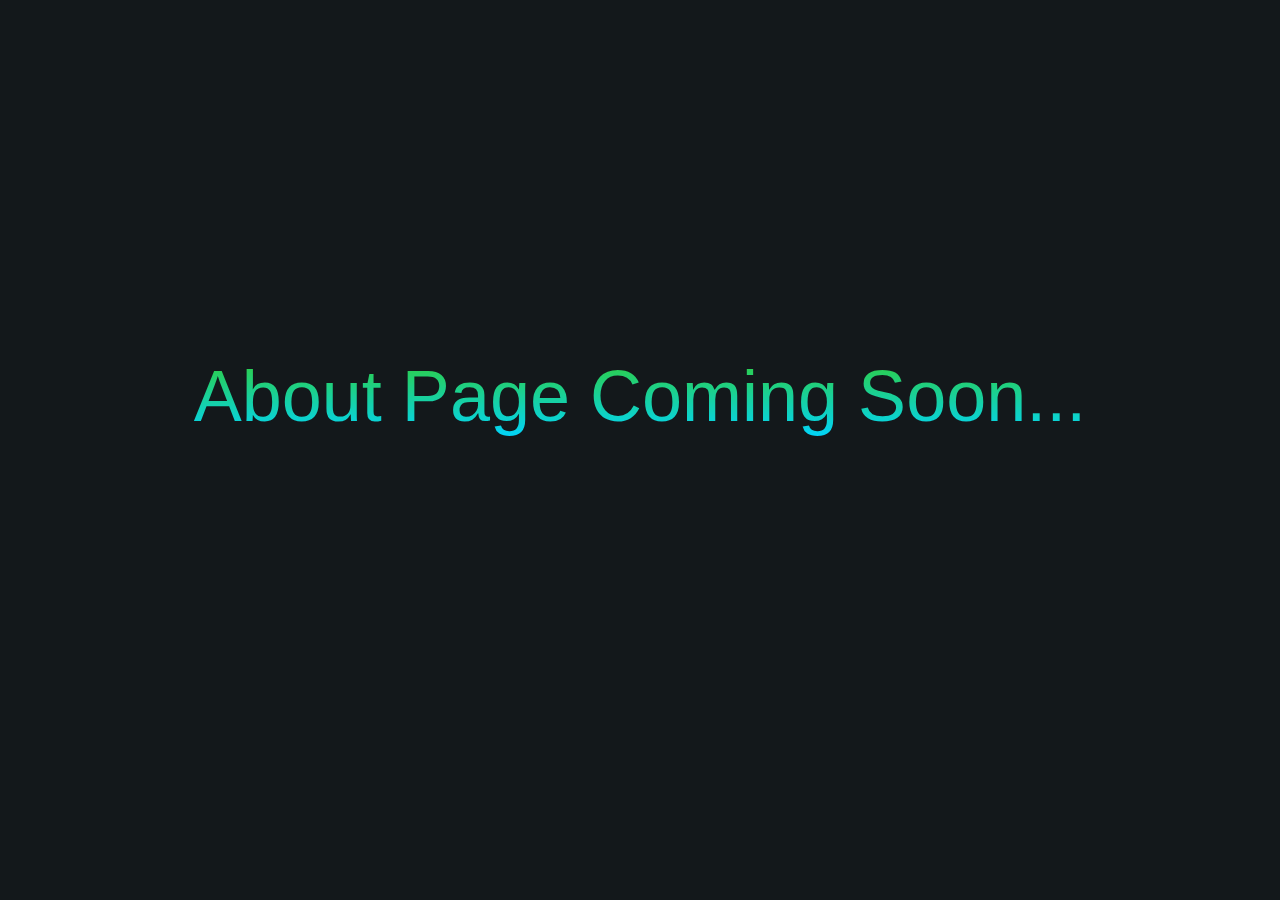
==== about.html @ a0e07603 "about page" ====
<!DOCTYPE html5>
<html>
<head>
  <meta charset="utf-8">
  <title>Contact</title>
  <link rel="shortcut icon" type="image/jpg" href="{%  static 'favicon.ico'  %}" />
  <link rel="stylesheet" href="https://stackpath.bootstrapcdn.com/bootstrap/4.3.1/css/bootstrap.min.css" integrity="sha384-ggOyR0iXCbMQv3Xipma34MD+dH/1fQ784/j6cY/iJTQUOhcWr7x9JvoRxT2MZw1T" crossorigin="anonymous">
  <link rel="stylesheet" type="text/css" href="css/styles.css">
  <link rel="icon" type="image/x-icon" href="css/favicon.ico">
</head>
<body>
  <div class="box-primary">
<h1>About Page Coming Soon...</h1>
  </div>
</body>
</html>
---- css/styles.css ----
/* Title */
body {
  background: #13181b;
}
h1{
  font-size: 72px;
 background: -webkit-linear-gradient(rgba(50,205,50,1), rgba(0,212,255,1));
 -webkit-background-clip: text;
 -webkit-text-fill-color: transparent;
  /* color: linear-gradient(90deg, rgba(50,205,50,1) 0%, rgba(0,212,255,1) 100%); */
}
h3 {
  color: white;
}

/* Content of First Box */
.box-primary {
  display: flex;
  height: 800px;
  width: 100%;
  background: #13181b;
  flex-flow: column;
  justify-content: center;
  align-items: center;
}
.round {
  border-radius: 25px;
  background-position: left top;
  background-repeat: repeat;
  padding: 20px;
  width: 200px;
  height: 150px;
}
.logos {
  display: flex;
  flex-direction: row;
}
#content {
  position: absolute;
  top: -30px;
  left: 40px;
    }
#mainlogo {
      position: absolute;
      top: 0px;
      right: 0px;
        }
.crop {
  object-fit:cover;
  border-radius:50%;
}

hr {
  border-top: 1px dashed gray;
}
/* Content of Second Box */
.box-secondary {
  display: flex;
  height: 800px;
  width: 100%;
  background-color: #20292e;
  flex-flow: column;
  justify-content: center;
  align-items: center;
}
.altTitle {
  font-size: 50px;
  background: -webkit-linear-gradient(#ff4d00,#ffb700);
  -webkit-background-clip: text;
  -webkit-text-fill-color: transparent;
}
.altTitleBig {
  font-size: 110px;
  background: -webkit-linear-gradient(#ff4d00,#ffb700);
  -webkit-background-clip: text;
  -webkit-text-fill-color: transparent;
}
.subTitle {
  font-size: 50px;
  color: white;
}
.class-container {
  background-color: #13181b;
  display: flex;
  flex-direction: row;
  border-radius: 25px;
  background-position: left top;
  background-repeat: repeat;
  width: 90%;
  height: 400px;
  border-color: #32cd32;
  justify-content: center;
  align-items: center;

}
.classes {
  height: 250px;
  width: 250px;
  background-color: #20292e;
  border-style: solid;
  border-width: 5px;
  border-image: linear-gradient(to right, #ff4d00, #ffb700) 1;

  /* border-radius: 25px; */
  background-position: left top;
  background-repeat: repeat;

  justify-content: center;
  align-items: center;

}
h4,p {
  color: white;
}
.blank {
  height: 200px;
  width: 200px;
  padding: 50px;
}


.cf:before,
.cf:after {
  content: " ";
  display: table;
}

.cf:after {
  clear: both;
}

.cf {
  *zoom: 1;
}

/* Mini reset, no margins, paddings or bullets */
.menu,
.submenu {
  margin: 0;
  padding: 0;
  list-style: none;
}

/* Main level */
.menu {
  margin: 50px auto;
  width: 800px;
  /* http://www.red-team-design.com/horizontal-centering-using-css-fit-content-value */
  width: -moz-fit-content;
  width: -webkit-fit-content;
  width: fit-content;
}

.menu > li {
  background: #20292e;
  float: left;
  position: relative;
  transform: skewX(25deg);
}

.menu a {
  display: block;
  color: #fff;
  text-transform: uppercase;
  text-decoration: none;
  font-family: Arial, Helvetica;
  font-size: 14px;
}

.menu li:hover {
  background: #32cd32;
}

.menu > li > a {
  transform: skewX(-25deg);
  padding: 1em 2em;
}

/* Dropdown */
.submenu {
  position: absolute;
  width: 200px;
  left: 50%; margin-left: -100px;
  transform: skewX(-25deg);
  transform-origin: left top;
}

.submenu li {
  background-color: #34495e;
  position: relative;
  overflow: hidden;
}

.submenu > li > a {
  padding: 1em 2em;
}

.submenu > li::after {
  content: '';
  position: absolute;
  top: -125%;
  height: 100%;
  width: 100%;
  box-shadow: 0 0 50px rgba(0, 0, 0, .9);
}

/* Odd stuff */
.submenu > li:nth-child(odd){
  transform: skewX(-25deg) translateX(0);
}

.submenu > li:nth-child(odd) > a {
  transform: skewX(25deg);
}

.submenu > li:nth-child(odd)::after {
  right: -50%;
  transform: skewX(-25deg) rotate(3deg);
}

/* Even stuff */
.submenu > li:nth-child(even){
  transform: skewX(25deg) translateX(0);
}

.submenu > li:nth-child(even) > a {
  transform: skewX(-25deg);
}

.submenu > li:nth-child(even)::after {
  left: -50%;
  transform: skewX(25deg) rotate(3deg);
}

/* Show dropdown */
.submenu,
.submenu li {
  opacity: 0;
  visibility: hidden;
}

.submenu li {
  transition: .2s ease transform;
}

.menu > li:hover .submenu,
.menu > li:hover .submenu li {
  opacity: 1;
  visibility: visible;
}

.menu > li:hover .submenu li:nth-child(even){
  transform: skewX(25deg) translateX(15px);
}

.menu > li:hover .submenu li:nth-child(odd){
  transform: skewX(-25deg) translateX(-15px);
}
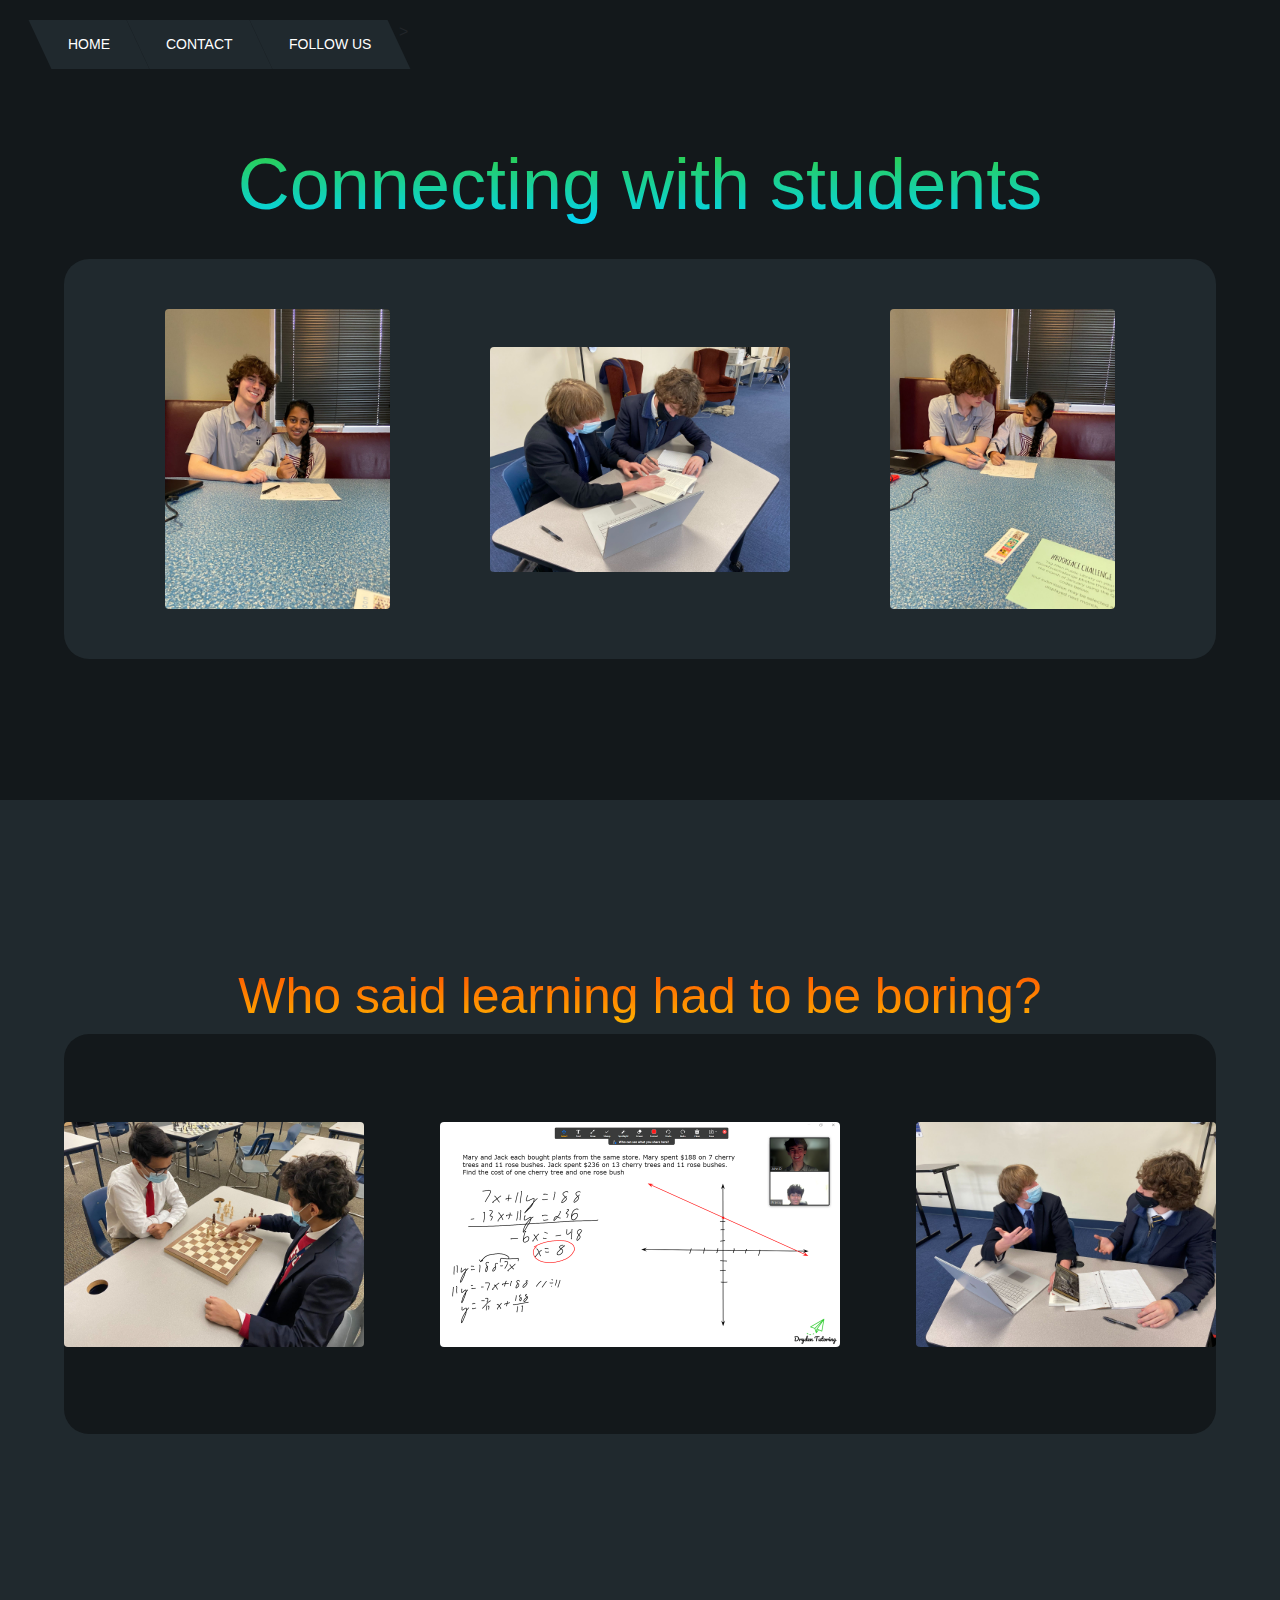
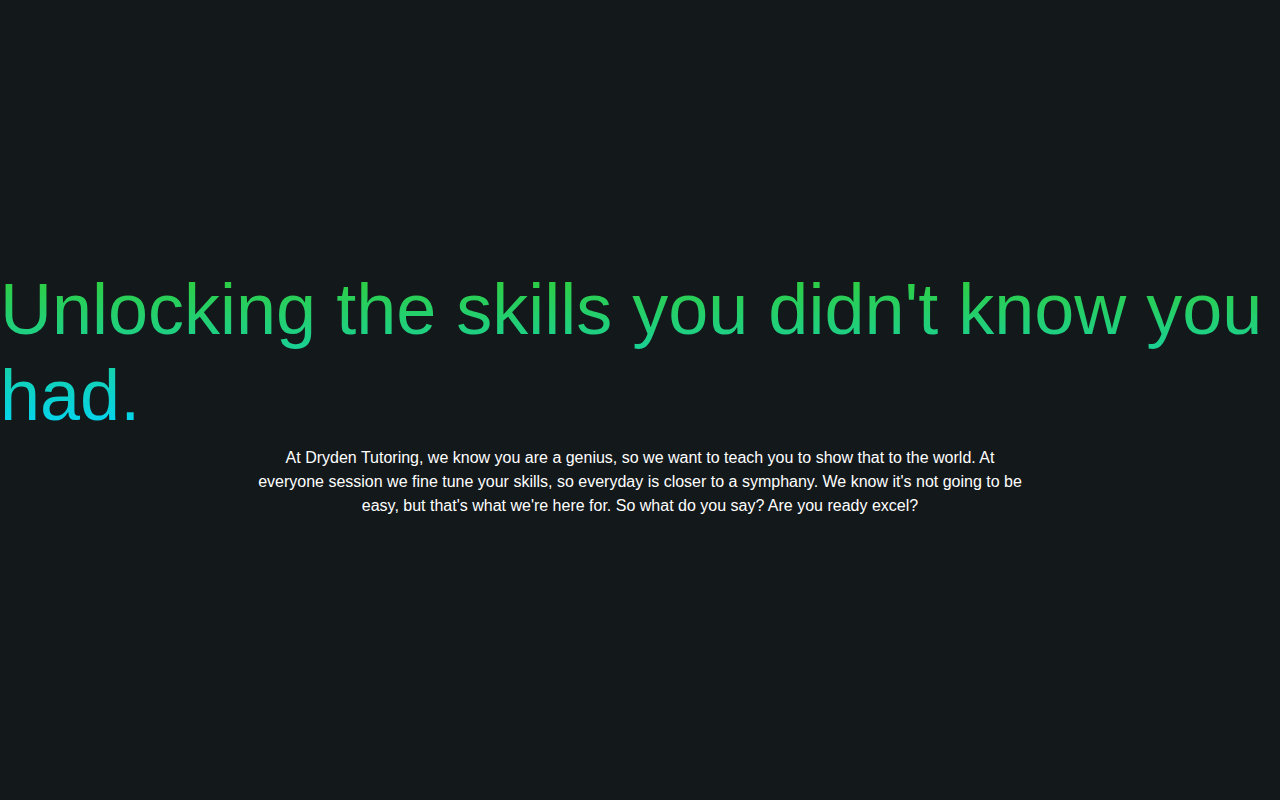
==== commit d41e7da3: "Added About page" ====
--- a/about.html
+++ b/about.html
@@ -9,8 +9,46 @@
   <link rel="icon" type="image/x-icon" href="css/favicon.ico">
 </head>
 <body>
+  <div id="content">
+    <ul class="menu cf">
+      <li><a href="index.html">Home</a></li>
+      <li><a href="contact.html">Contact</a></li>
+      <li>
+        <a href="">Follow us</a>
+        <ul class="submenu">
+          <li><a href="https://www.instagram.com/dryden_tutoring/">Instagram</a></li>
+          <li><a href="https://www.facebook.com/Dryden-Tutoring-109547577941285">Facebook</a></li>
+          <li><a href="https://www.yelp.com/biz/dryden-tutoring-dallas?osq=dryden+tutoring">Yelp</a></li>
+        </ul>
+      </li>>
+    </ul>
+  </div>
   <div class="box-primary">
-<h1>About Page Coming Soon...</h1>
+    <h1>Connecting with students</h1>
+    <br>
+    <div class="class-container" style="background-color: #20292e;">
+      <img class="rounded" src="images/img1.jpeg" alt="tutoring-picture" style="height:300px; width: 225px;">
+      <div class="blank"> </div>
+      <img class="rounded" src="images/img3.jpeg" alt="tutoring-picture" style="height:225px; width: 300px;">
+      <div class="blank"> </div>
+      <img class="rounded" src="images/img2.jpeg" alt="tutoring-picture" style="height:300px; width: 225px;">
+    </div>
   </div>
+  <div class="box-secondary">
+    <h1 class="altTitle">Who said learning had to be boring?</h1>
+    <div class="class-container">
+      <img class="rounded" src="images/img6.jpeg" alt="tutoring-picture" style="height:225px; width: 300px;">
+      <div class="blank"> </div>
+      <img class="rounded" src="images/img5.png" alt="tutoring-picture" style="height:225px; width: 400px;">
+      <div class="blank"> </div>
+      <img class="rounded" src="images/img4.jpeg" alt="tutoring-picture" style="height:225px; width: 300px;">
+    </div>
+  </div>
+<div class="box-primary">
+  <h1>Unlocking the skills you didn't know you had.</h1>
+  <center>
+  <p style="width: 60%">At Dryden Tutoring, we know you are a genius, so we want to teach you to show that to the world. At everyone session we fine tune your skills, so everyday is closer to a symphany. We know it's not going to be easy, but that's what we're here for. So what do you say? Are you ready excel?</p>
+  </center>
+</div>
 </body>
 </html>
--- a/css/styles.css
+++ b/css/styles.css
@@ -114,8 +114,7 @@
 }
 .blank {
   height: 200px;
-  width: 200px;
-  padding: 50px;
+  width: 100px;
 }
 
 
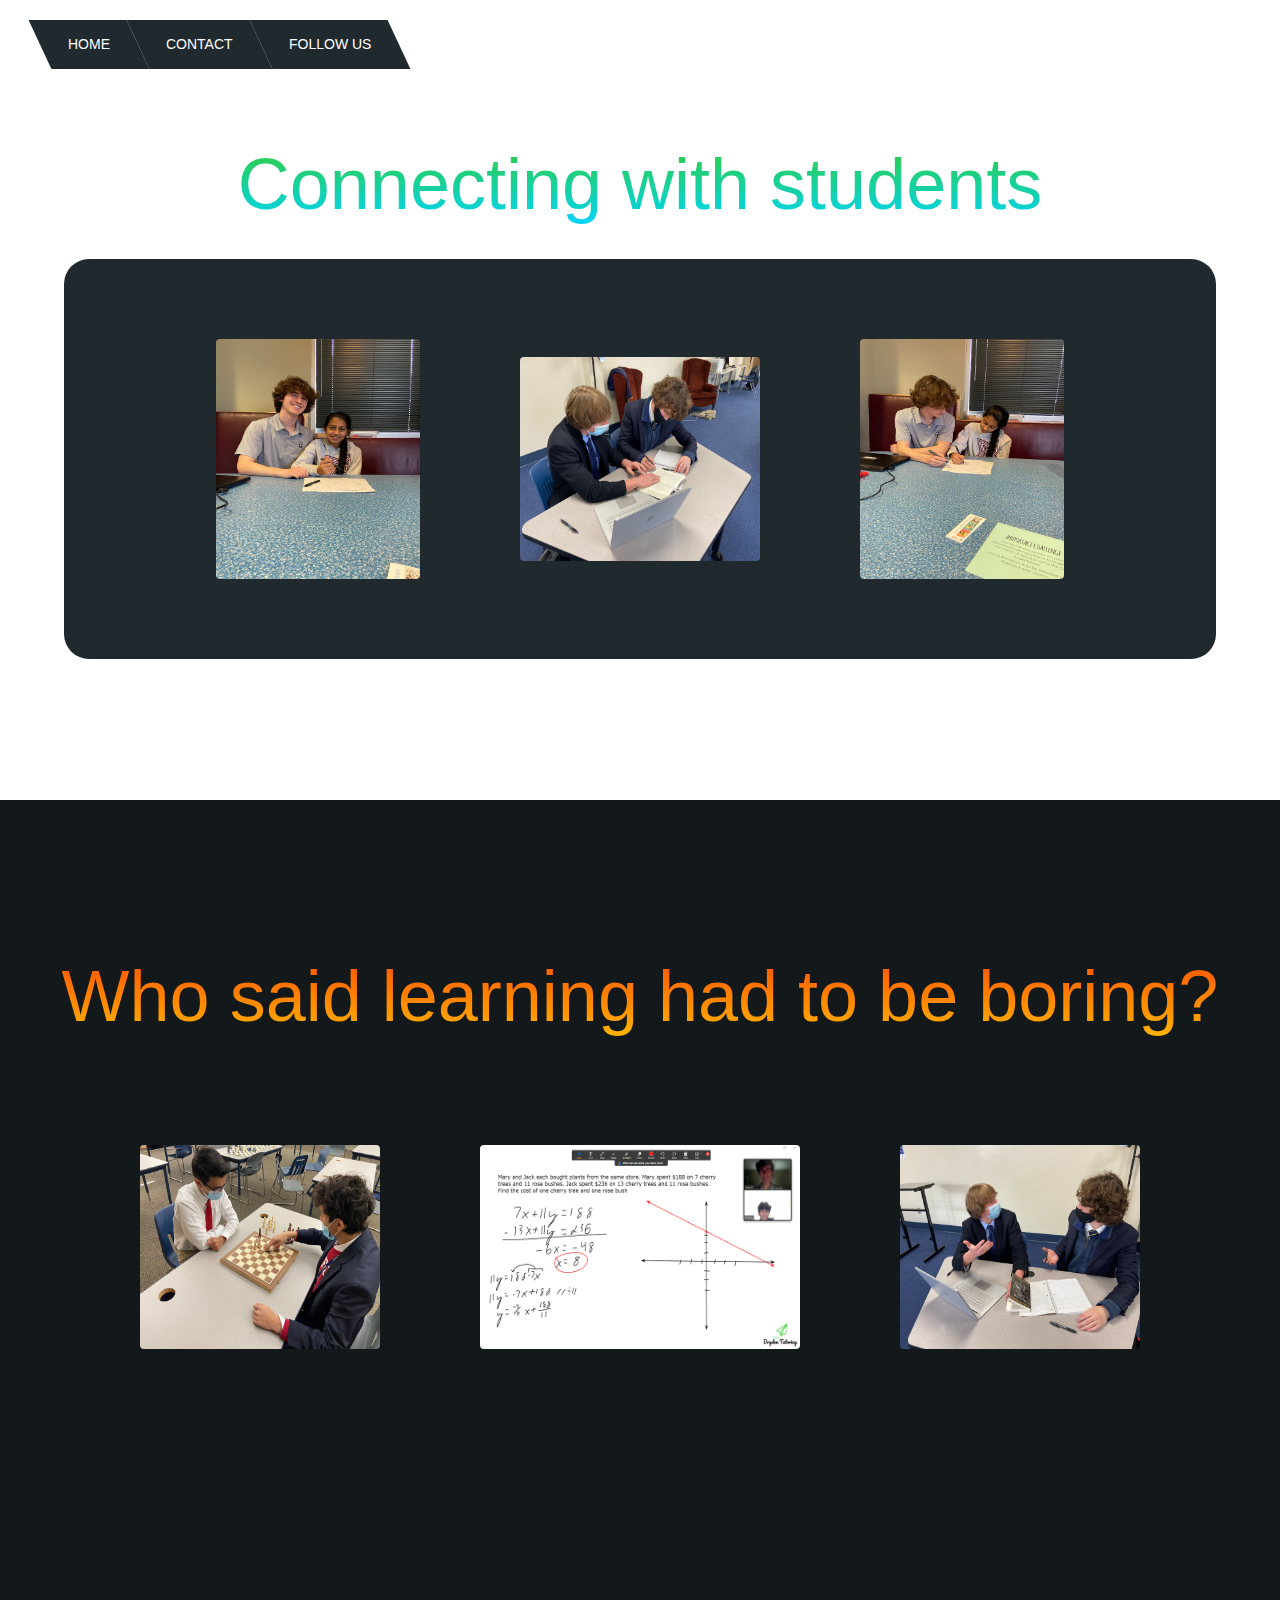
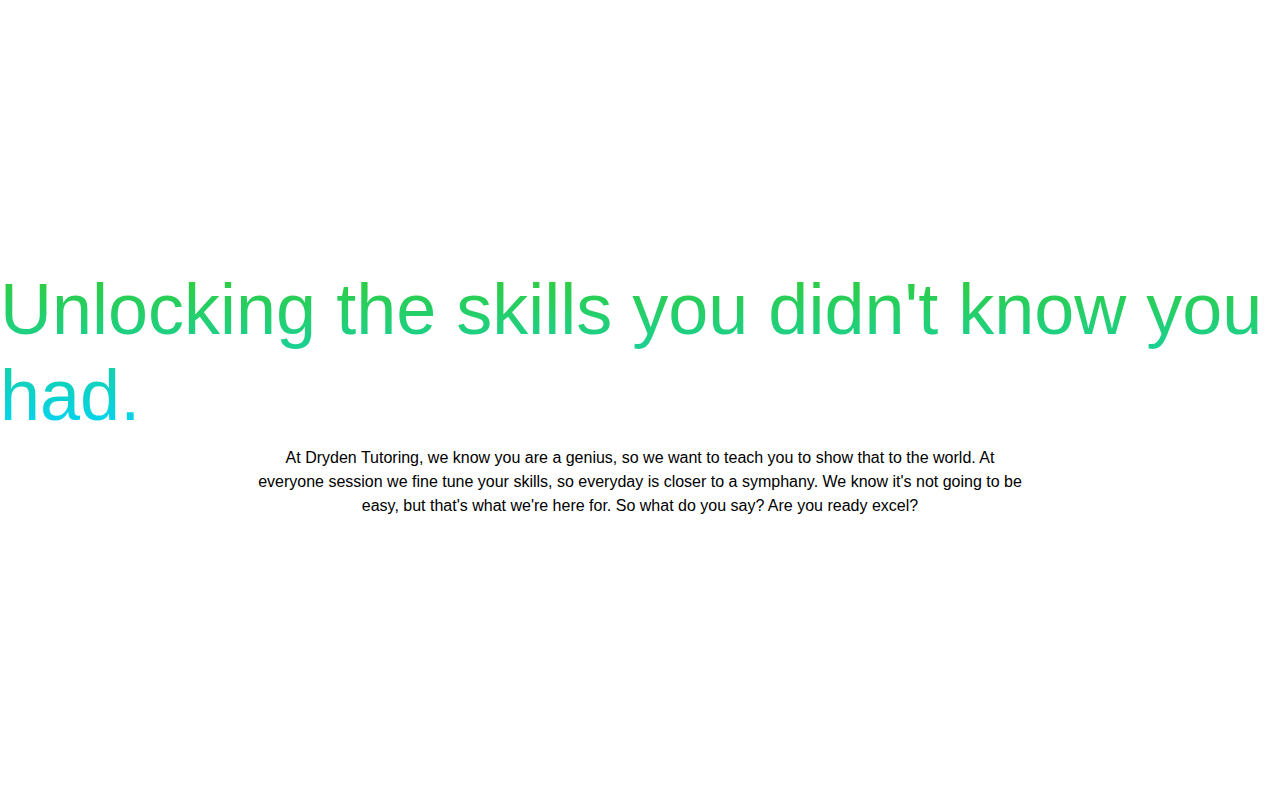
==== commit 8cb52493: "Switched to light" ====
--- a/about.html
+++ b/about.html
@@ -20,34 +20,34 @@
           <li><a href="https://www.facebook.com/Dryden-Tutoring-109547577941285">Facebook</a></li>
           <li><a href="https://www.yelp.com/biz/dryden-tutoring-dallas?osq=dryden+tutoring">Yelp</a></li>
         </ul>
-      </li>>
+      </li>
     </ul>
   </div>
   <div class="box-primary">
     <h1>Connecting with students</h1>
     <br>
     <div class="class-container" style="background-color: #20292e;">
-      <img class="rounded" src="images/img1.jpeg" alt="tutoring-picture" style="height:300px; width: 225px;">
+      <img class="rounded" src="images/img1.jpeg" alt="tutoring-picture" style="height:240px; width: 204px;">
       <div class="blank"> </div>
-      <img class="rounded" src="images/img3.jpeg" alt="tutoring-picture" style="height:225px; width: 300px;">
+      <img class="rounded" src="images/img3.jpeg" alt="tutoring-picture" style="height:204px; width: 240px;">
       <div class="blank"> </div>
-      <img class="rounded" src="images/img2.jpeg" alt="tutoring-picture" style="height:300px; width: 225px;">
+      <img class="rounded" src="images/img2.jpeg" alt="tutoring-picture" style="height:240px; width: 204px;">
     </div>
   </div>
   <div class="box-secondary">
     <h1 class="altTitle">Who said learning had to be boring?</h1>
     <div class="class-container">
-      <img class="rounded" src="images/img6.jpeg" alt="tutoring-picture" style="height:225px; width: 300px;">
+      <img class="rounded" src="images/img6.jpeg" alt="tutoring-picture" style="height:204px; width: 240px;">
       <div class="blank"> </div>
-      <img class="rounded" src="images/img5.png" alt="tutoring-picture" style="height:225px; width: 400px;">
+      <img class="rounded" src="images/img5.png" alt="tutoring-picture" style="height:204px; width: 320px;">
       <div class="blank"> </div>
-      <img class="rounded" src="images/img4.jpeg" alt="tutoring-picture" style="height:225px; width: 300px;">
+      <img class="rounded" src="images/img4.jpeg" alt="tutoring-picture" style="height:204px; width: 240px;">
     </div>
   </div>
 <div class="box-primary">
   <h1>Unlocking the skills you didn't know you had.</h1>
   <center>
-  <p style="width: 60%">At Dryden Tutoring, we know you are a genius, so we want to teach you to show that to the world. At everyone session we fine tune your skills, so everyday is closer to a symphany. We know it's not going to be easy, but that's what we're here for. So what do you say? Are you ready excel?</p>
+  <p style="color: black; width: 60%;">At Dryden Tutoring, we know you are a genius, so we want to teach you to show that to the world. At everyone session we fine tune your skills, so everyday is closer to a symphany. We know it's not going to be easy, but that's what we're here for. So what do you say? Are you ready excel?</p>
   </center>
 </div>
 </body>
--- a/css/styles.css
+++ b/css/styles.css
@@ -1,6 +1,6 @@
 /* Title */
 body {
-  background: #13181b;
+  background: white;
 }
 h1{
   font-size: 72px;
@@ -18,7 +18,7 @@
   display: flex;
   height: 800px;
   width: 100%;
-  background: #13181b;
+  background: white;
   flex-flow: column;
   justify-content: center;
   align-items: center;
@@ -58,13 +58,13 @@
   display: flex;
   height: 800px;
   width: 100%;
-  background-color: #20292e;
+  background-color: #13181b;
   flex-flow: column;
   justify-content: center;
   align-items: center;
 }
 .altTitle {
-  font-size: 50px;
+  font-size: 72px;
   background: -webkit-linear-gradient(#ff4d00,#ffb700);
   -webkit-background-clip: text;
   -webkit-text-fill-color: transparent;
@@ -77,7 +77,7 @@
 }
 .subTitle {
   font-size: 50px;
-  color: white;
+  color: black;
 }
 .class-container {
   background-color: #13181b;
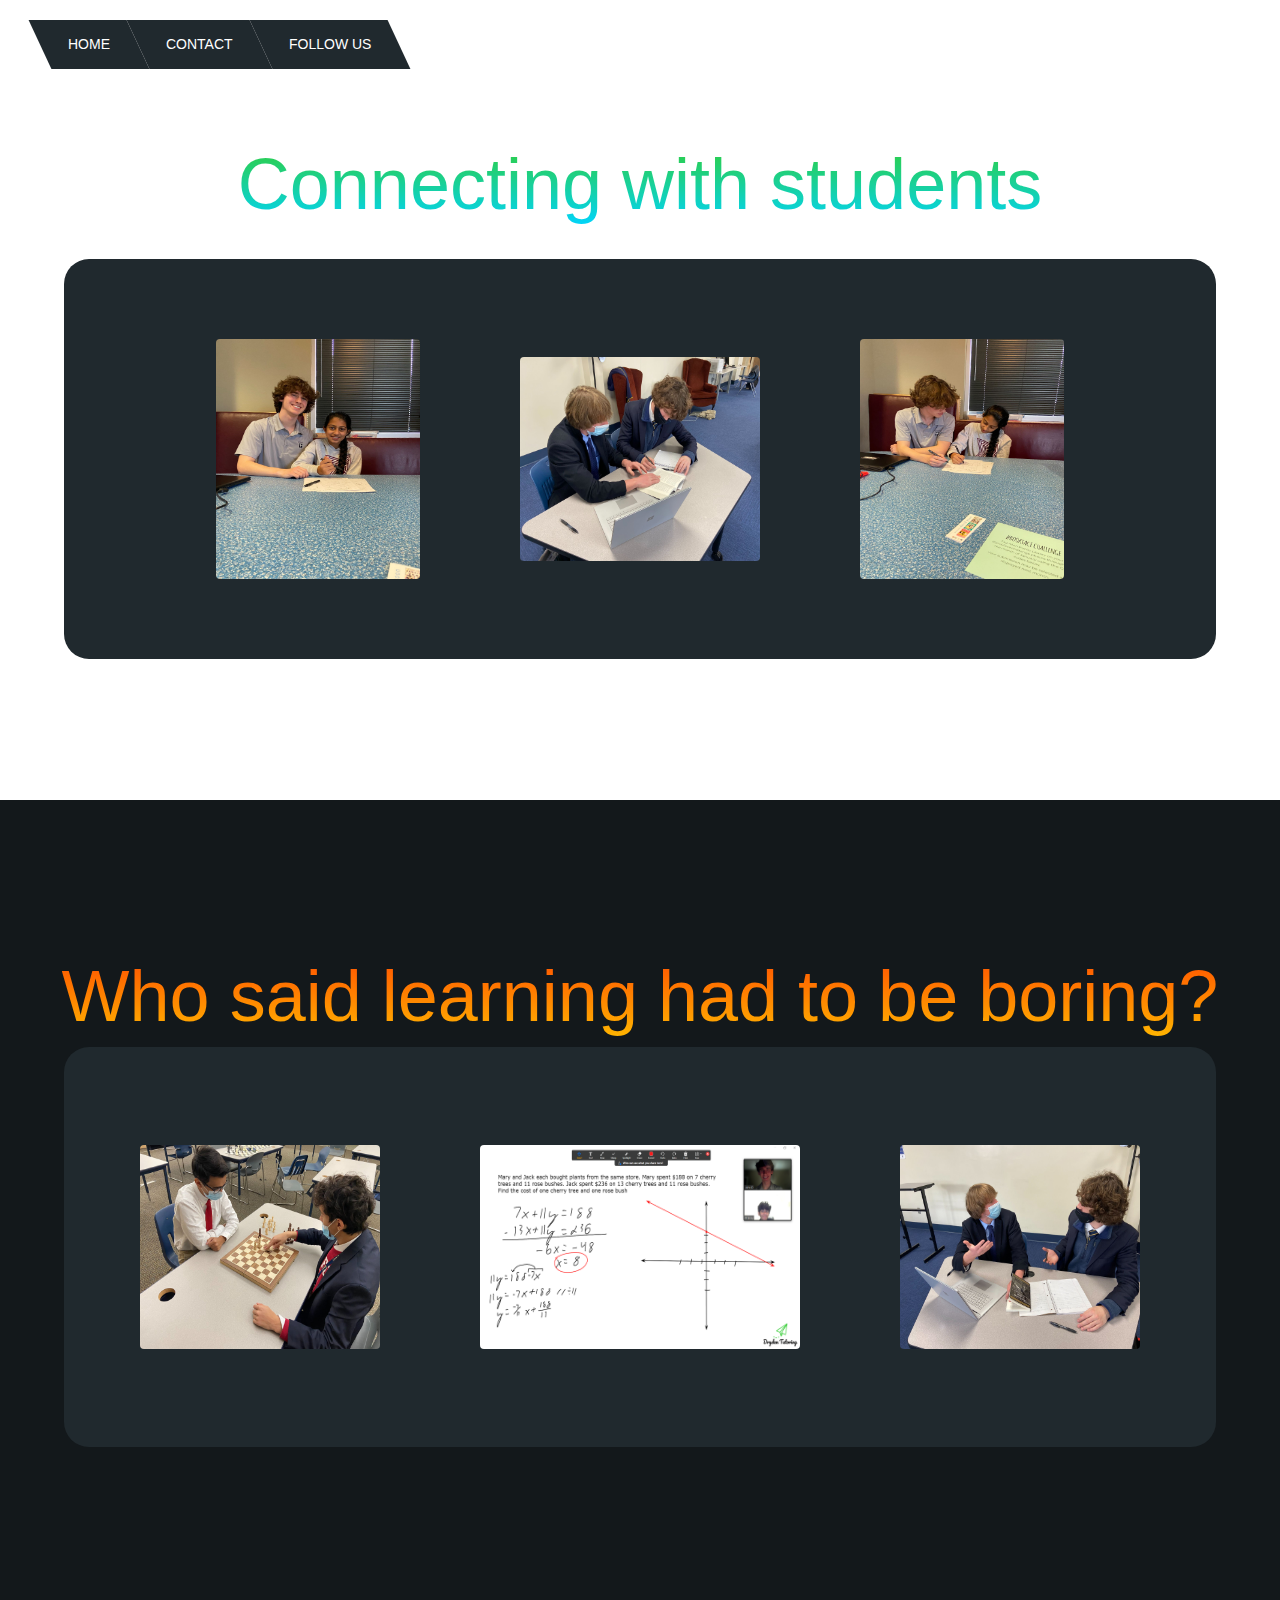
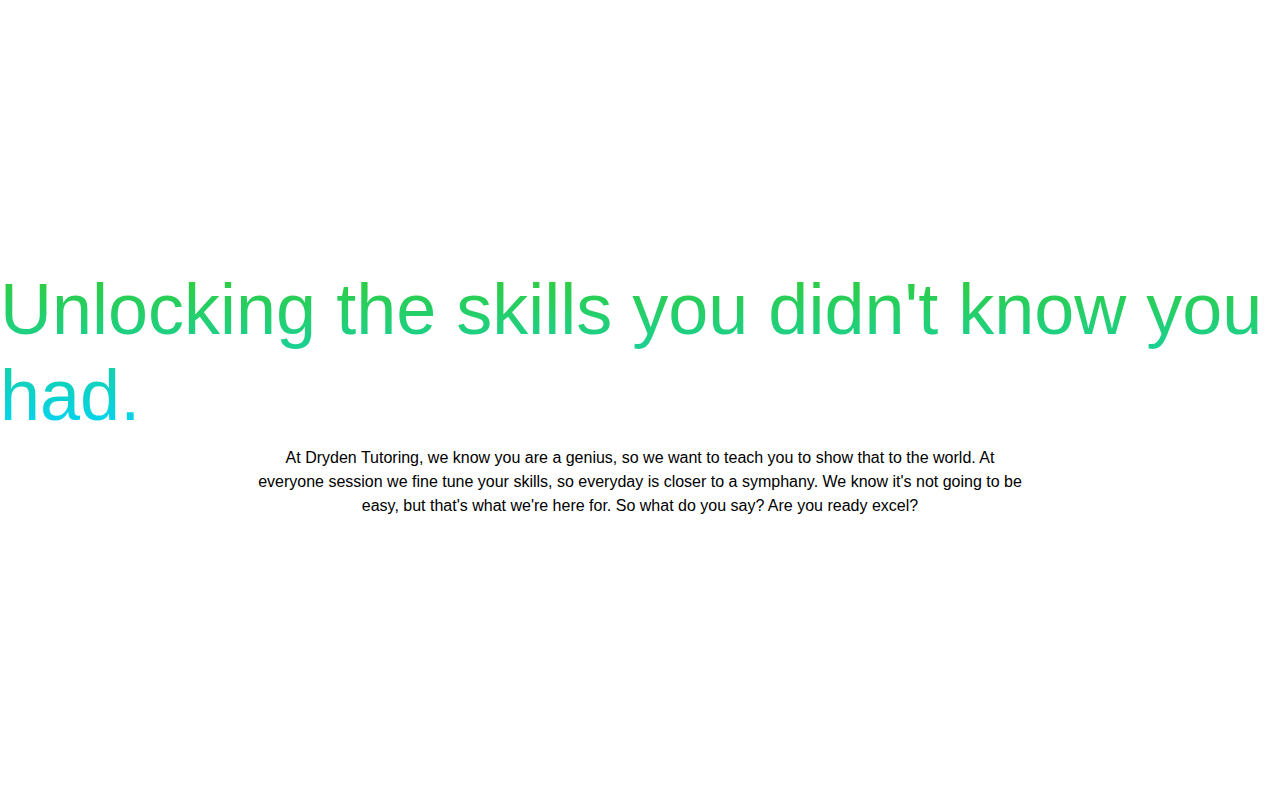
==== commit 0da16062: "Little class tweak" ====
--- a/about.html
+++ b/about.html
@@ -2,7 +2,7 @@
 <html>
 <head>
   <meta charset="utf-8">
-  <title>Contact</title>
+  <title>About</title>
   <link rel="shortcut icon" type="image/jpg" href="{%  static 'favicon.ico'  %}" />
   <link rel="stylesheet" href="https://stackpath.bootstrapcdn.com/bootstrap/4.3.1/css/bootstrap.min.css" integrity="sha384-ggOyR0iXCbMQv3Xipma34MD+dH/1fQ784/j6cY/iJTQUOhcWr7x9JvoRxT2MZw1T" crossorigin="anonymous">
   <link rel="stylesheet" type="text/css" href="css/styles.css">
@@ -22,6 +22,7 @@
         </ul>
       </li>
     </ul>
+    <br><br>
   </div>
   <div class="box-primary">
     <h1>Connecting with students</h1>
@@ -36,7 +37,7 @@
   </div>
   <div class="box-secondary">
     <h1 class="altTitle">Who said learning had to be boring?</h1>
-    <div class="class-container">
+    <div class="class-container" style="background-color: #20292e;">
       <img class="rounded" src="images/img6.jpeg" alt="tutoring-picture" style="height:204px; width: 240px;">
       <div class="blank"> </div>
       <img class="rounded" src="images/img5.png" alt="tutoring-picture" style="height:204px; width: 320px;">
--- a/css/styles.css
+++ b/css/styles.css
@@ -94,17 +94,18 @@
 
 }
 .classes {
-  height: 250px;
-  width: 250px;
+  height: 100px;
+  width: 50%;
   background-color: #20292e;
   border-style: solid;
   border-width: 5px;
   border-image: linear-gradient(to right, #ff4d00, #ffb700) 1;
 
   /* border-radius: 25px; */
-  background-position: left top;
-  background-repeat: repeat;
-
+  /* background-position: left top;
+  background-repeat: repeat; */
+
+  flex-flow: column;
   justify-content: center;
   align-items: center;
 
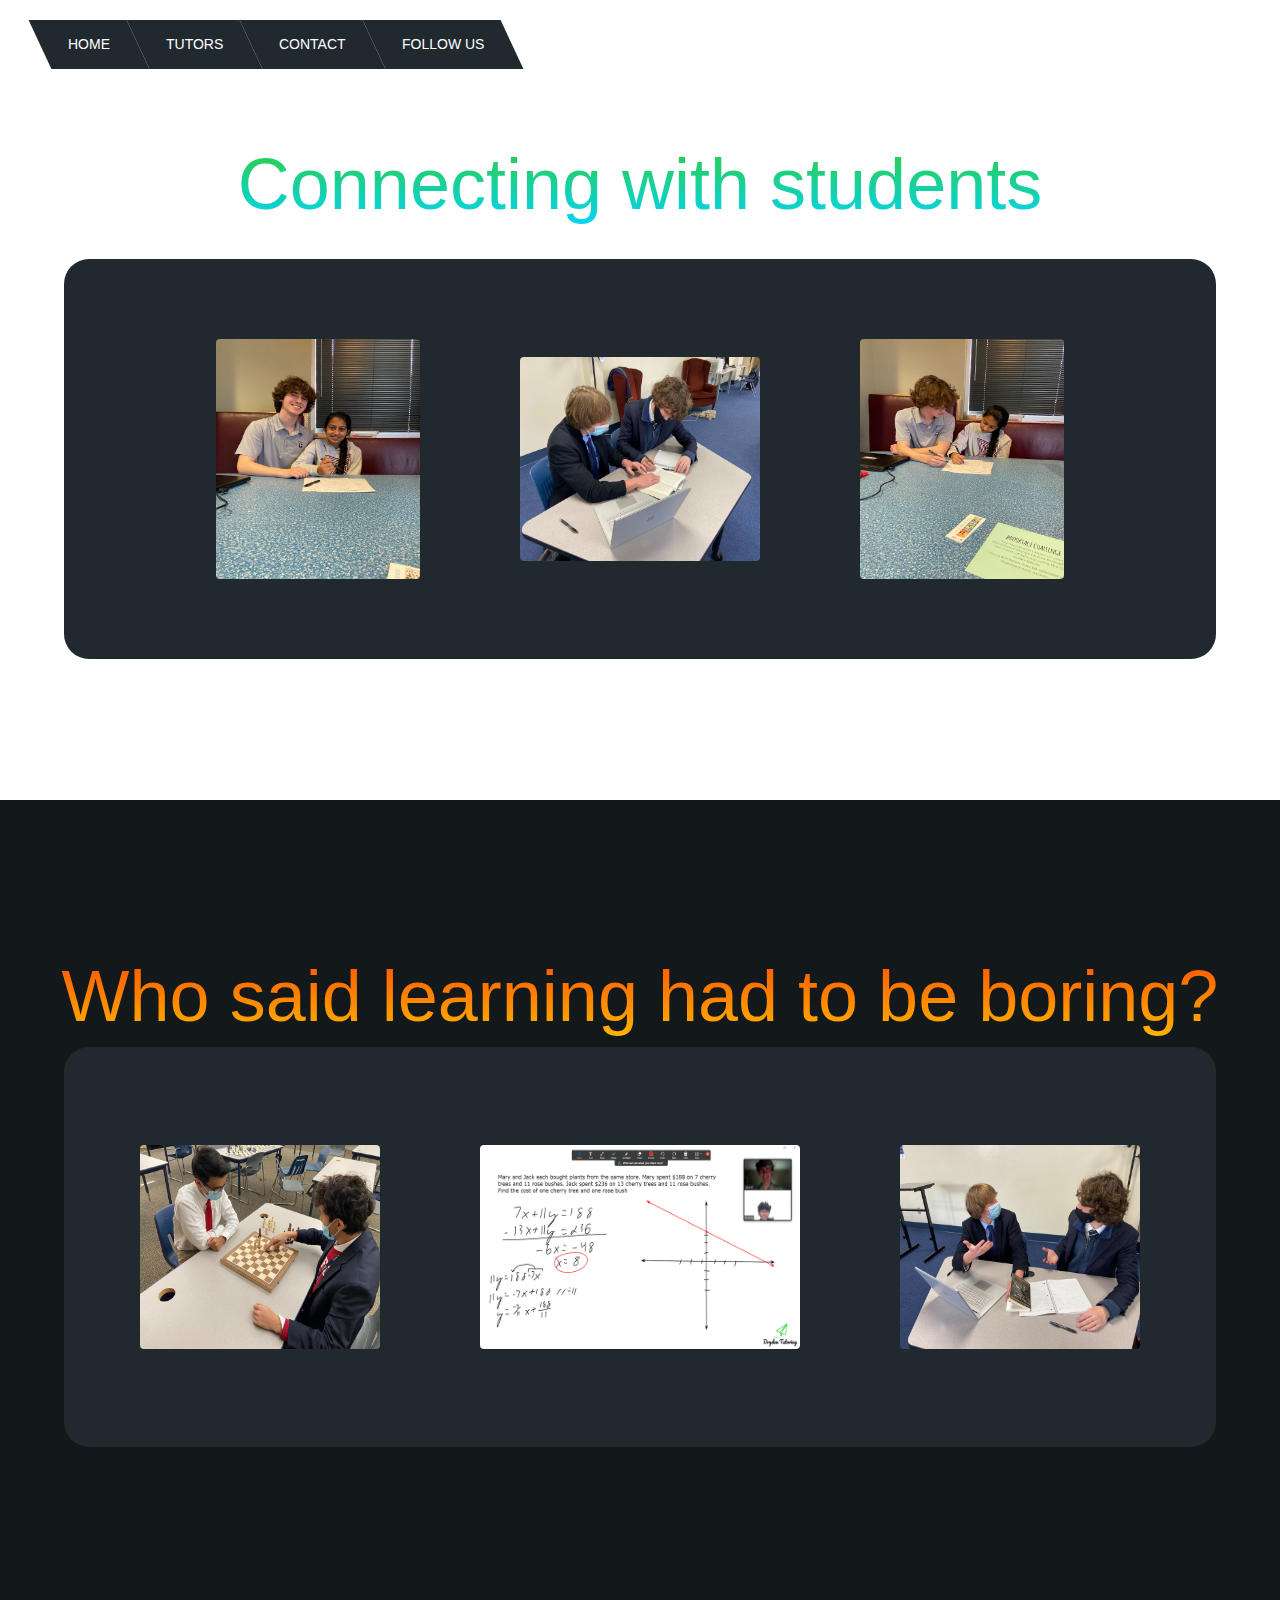
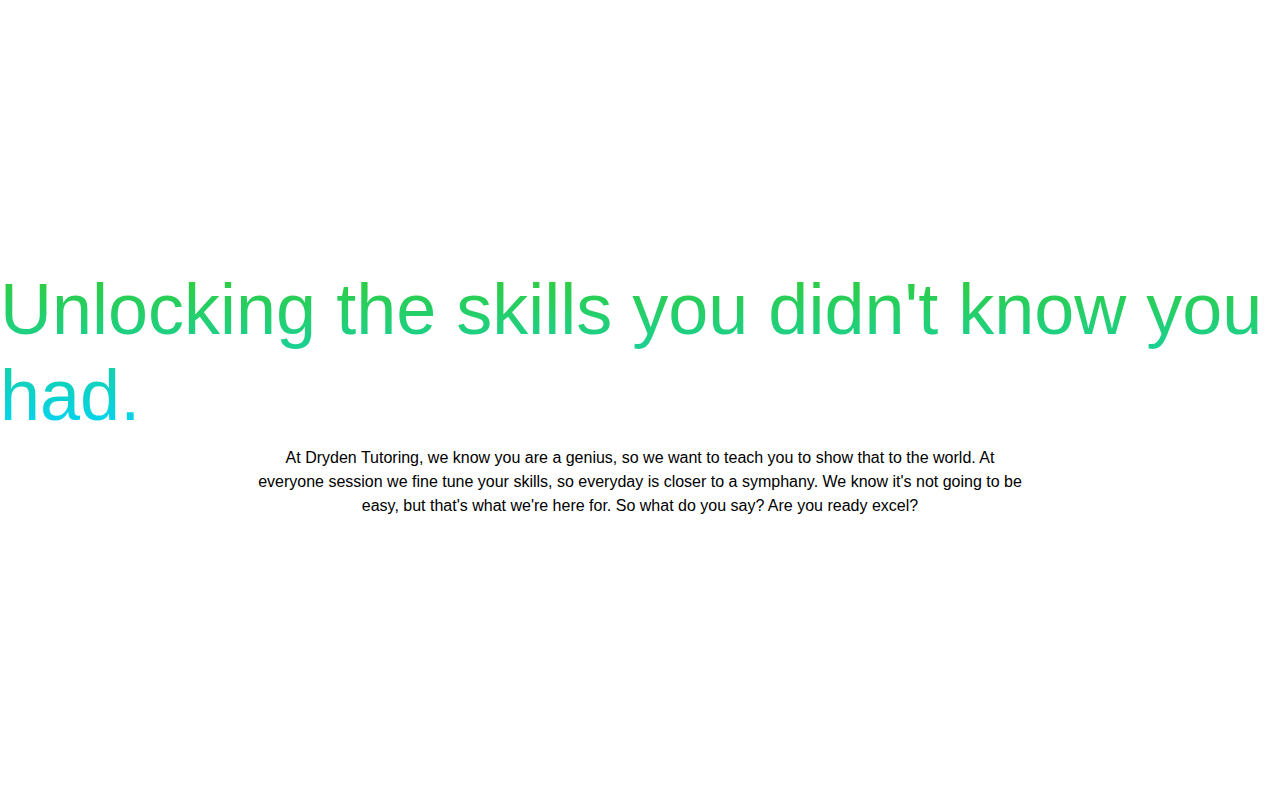
==== commit 6a4053e9: "Added Tutors page" ====
--- a/about.html
+++ b/about.html
@@ -12,6 +12,7 @@
   <div id="content">
     <ul class="menu cf">
       <li><a href="index.html">Home</a></li>
+      <li><a href="tutors.html">Tutors</a></li>
       <li><a href="contact.html">Contact</a></li>
       <li>
         <a href="">Follow us</a>
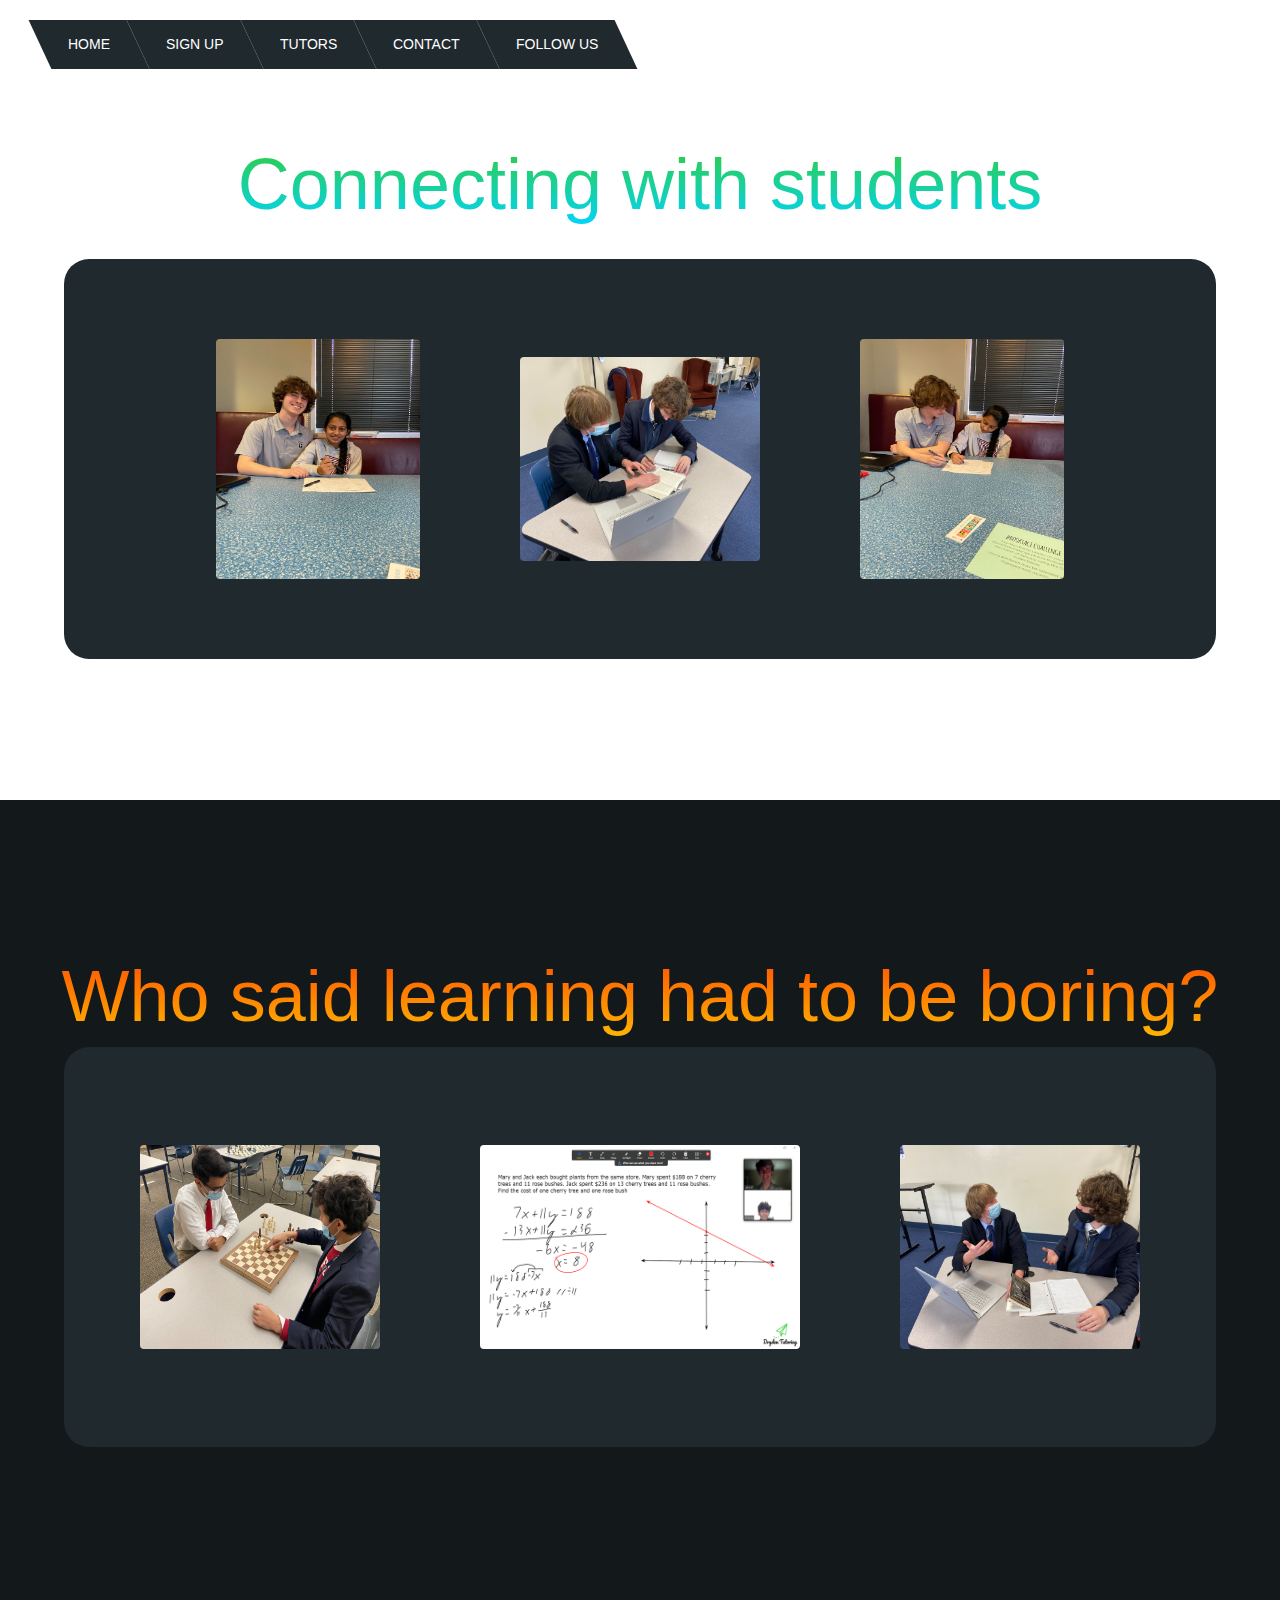
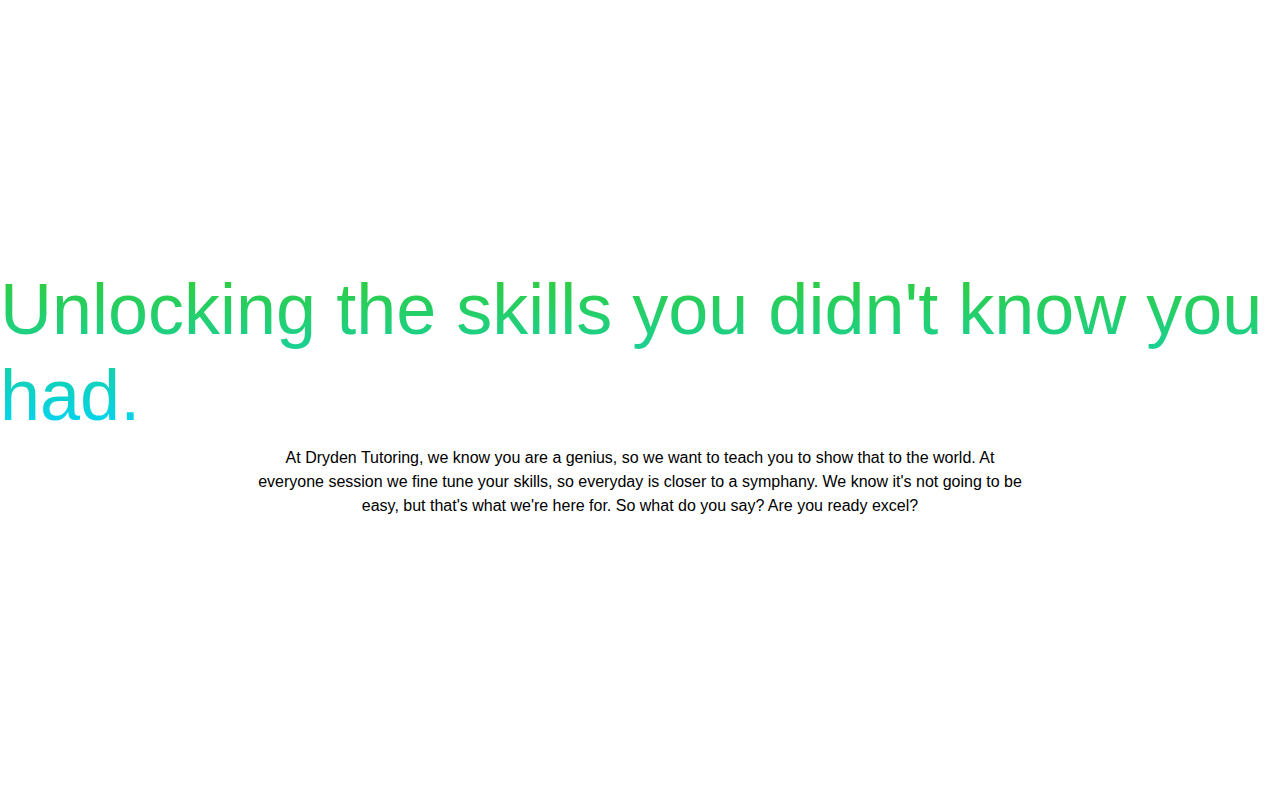
==== commit 834fa26a: "sign ups" ====
--- a/about.html
+++ b/about.html
@@ -12,6 +12,7 @@
   <div id="content">
     <ul class="menu cf">
       <li><a href="index.html">Home</a></li>
+      <li><a href="signup.html">Sign Up</a></li>
       <li><a href="tutors.html">Tutors</a></li>
       <li><a href="contact.html">Contact</a></li>
       <li>
--- a/css/styles.css
+++ b/css/styles.css
@@ -256,3 +256,9 @@
 .menu > li:hover .submenu li:nth-child(odd){
   transform: skewX(-25deg) translateX(-15px);
 }
+
+tr, table, td {
+  color: white;
+  border: 1px solid white;
+  border-collapse: collapse;
+}
